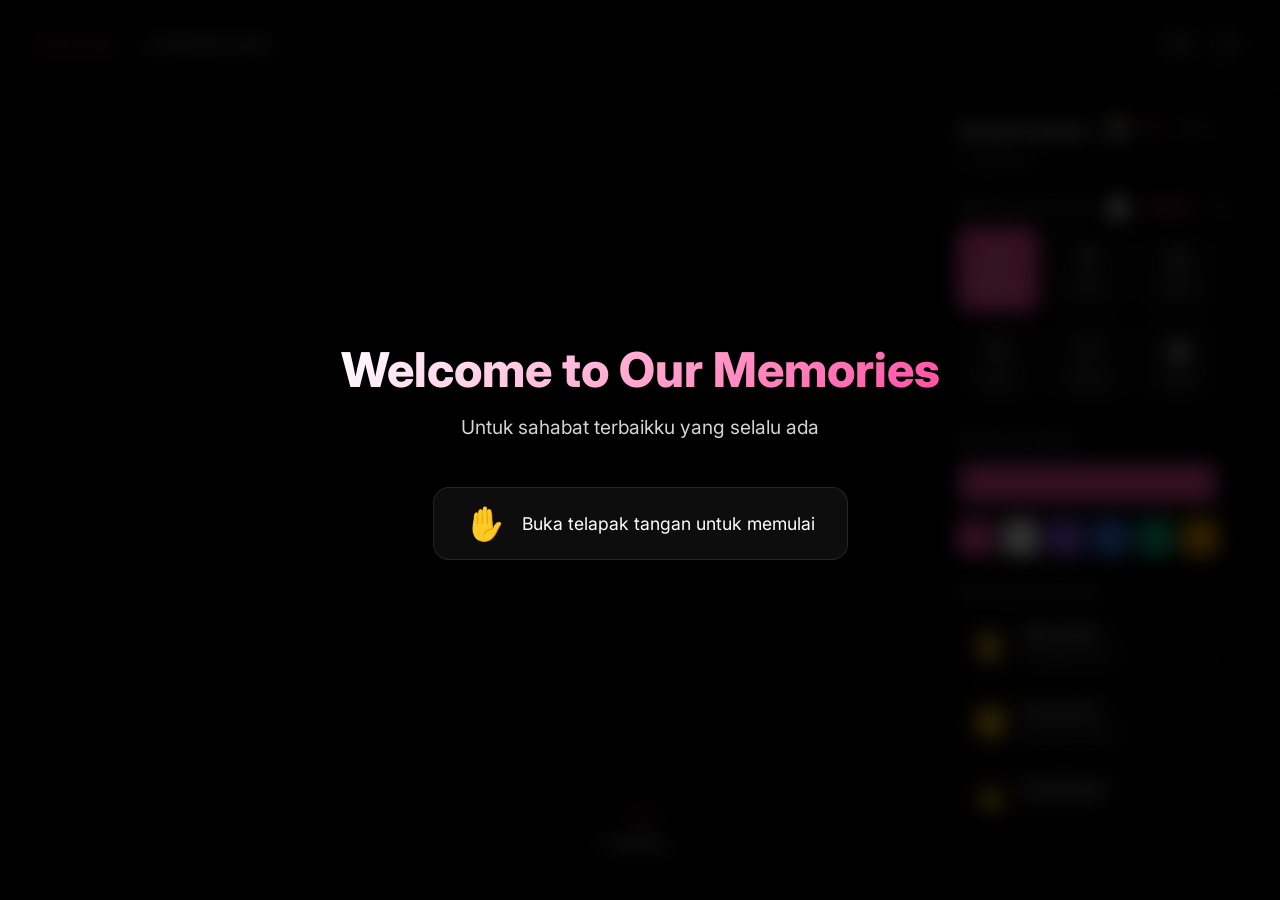
==== index.html @ 5438329a "feat: add project initialization with documentation and utilities - Add .gitignore to exclude images" ====
<!DOCTYPE html>
<html lang="id">
<head>
    <meta charset="UTF-8">
    <meta name="viewport" content="width=device-width, initial-scale=1.0">
    <title>For My Best Friend • 14.06.2026</title>
    <meta name="description" content="A gesture-based 3D interactive memory gallery">
    <link rel="stylesheet" href="style.css">
    <link rel="preconnect" href="https://fonts.googleapis.com">
    <link rel="preconnect" href="https://fonts.gstatic.com" crossorigin>
    <link href="https://fonts.googleapis.com/css2?family=Inter:wght@400;500;600;700;800&display=swap" rel="stylesheet">
</head>
<body>
    <!-- Navigation -->
    <nav class="navbar">
        <div class="nav-content">
            <div class="nav-brand">
                <span class="nav-date">14.06.2026</span>
                <span class="nav-divider">•</span>
                <span class="nav-title">For My Best Friend</span>
            </div>
            <div class="nav-actions">
                <button id="audioBtn" class="btn-icon" title="Toggle Audio">
                    <svg width="20" height="20" viewBox="0 0 24 24" fill="none" stroke="currentColor" stroke-width="2">
                        <polygon points="11 5 6 9 2 9 2 15 6 15 11 19 11 5"></polygon>
                        <path class="audio-wave" d="M15.54 8.46a5 5 0 0 1 0 7.07"></path>
                    </svg>
                </button>
                <button id="fullscreenBtn" class="btn-icon" title="Fullscreen">
                    <svg width="20" height="20" viewBox="0 0 24 24" fill="none" stroke="currentColor" stroke-width="2">
                        <path d="M8 3H5a2 2 0 0 0-2 2v3m18 0V5a2 2 0 0 0-2-2h-3m0 18h3a2 2 0 0 0 2-2v-3M3 16v3a2 2 0 0 0 2 2h3"/>
                    </svg>
                </button>
            </div>
        </div>
    </nav>

    <!-- Main Canvas -->
    <canvas id="canvas"></canvas>
    
    <!-- Hidden Video for Hand Tracking -->
    <video id="video" autoplay playsinline style="display: none;"></video>

    <!-- Control Panel -->
    <aside class="control-panel">
        <div class="panel-header">
            <h3>Visual Controls</h3>
            <div class="status">
                <div class="status-dot" id="status"></div>
                <span id="statusText">Initializing...</span>
            </div>
        </div>

        <!-- Pattern Selection -->
        <div class="control-group">
            <label>Particle Pattern</label>
            <div class="pattern-grid">
                <button class="pattern-btn active" data-pattern="sphere">
                    <span class="pattern-icon">●</span>
                    <span>Sphere</span>
                </button>
                <button class="pattern-btn" data-pattern="heart">
                    <span class="pattern-icon">♥</span>
                    <span>Heart</span>
                </button>
                <button class="pattern-btn" data-pattern="spiral">
                    <span class="pattern-icon">◎</span>
                    <span>Spiral</span>
                </button>
                <button class="pattern-btn" data-pattern="wave">
                    <span class="pattern-icon">≋</span>
                    <span>Wave</span>
                </button>
                <button class="pattern-btn" data-pattern="galaxy">
                    <span class="pattern-icon">✦</span>
                    <span>Galaxy</span>
                </button>
                <button class="pattern-btn" data-pattern="cube">
                    <span class="pattern-icon">▣</span>
                    <span>Cube</span>
                </button>
            </div>
        </div>

        <!-- Color Picker -->
        <div class="control-group">
            <label>Particle Color</label>
            <input type="color" id="colorPicker" value="#FF4FA2">
            <div class="color-presets">
                <button class="preset" data-color="#FF4FA2" style="--c: #FF4FA2"></button>
                <button class="preset" data-color="#FFFFFF" style="--c: #FFFFFF"></button>
                <button class="preset" data-color="#8B5CF6" style="--c: #8B5CF6"></button>
                <button class="preset" data-color="#3B82F6" style="--c: #3B82F6"></button>
                <button class="preset" data-color="#10B981" style="--c: #10B981"></button>
                <button class="preset" data-color="#F59E0B" style="--c: #F59E0B"></button>
            </div>
        </div>

        <!-- Gesture Guide -->
        <div class="control-group">
            <label>Gesture Controls</label>
            <div class="gesture-list">
                <div class="gesture-item">
                    <span class="g-icon">✋</span>
                    <div>
                        <strong>Open Hand</strong>
                        <small>Navigate photos</small>
                    </div>
                </div>
                <div class="gesture-item">
                    <span class="g-icon">✊</span>
                    <div>
                        <strong>Closed Fist</strong>
                        <small>Pause slideshow</small>
                    </div>
                </div>
                <div class="gesture-item">
                    <span class="g-icon">👆</span>
                    <div>
                        <strong>Point Finger</strong>
                        <small>View detail</small>
                    </div>
                </div>
            </div>
        </div>
    </aside>

    <!-- Photo Info -->
    <div class="photo-info">
        <div class="photo-counter">
            <span id="current">1</span> / <span id="total">10</span>
        </div>
        <div class="photo-title" id="title">Loading...</div>
    </div>

    <!-- Stats -->
    <div class="stats">
        <div class="stat">
            <span class="stat-icon">📸</span>
            <span class="stat-value" id="viewed">0</span>
            <span class="stat-label">Viewed</span>
        </div>
        <div class="stat">
            <span class="stat-icon">⏱️</span>
            <span class="stat-value" id="time">0:00</span>
            <span class="stat-label">Time</span>
        </div>
    </div>

    <!-- Gesture Indicator -->
    <div class="gesture-indicator" id="indicator">
        <div class="g-icon-large" id="gIcon">✋</div>
        <div class="g-status" id="gStatus">Detected</div>
    </div>

    <!-- Photo Detail Overlay -->
    <div class="overlay" id="overlay">
        <button class="close-btn" id="closeBtn">
            <svg width="24" height="24" viewBox="0 0 24 24" fill="none" stroke="currentColor" stroke-width="2">
                <line x1="18" y1="6" x2="6" y2="18"></line>
                <line x1="6" y1="6" x2="18" y2="18"></line>
            </svg>
        </button>
        <div class="overlay-content">
            <img id="overlayImg" src="" alt="">
            <div class="overlay-caption" id="overlayCaption"></div>
        </div>
    </div>

    <!-- Welcome Screen -->
    <div class="welcome" id="welcome">
        <h1>Welcome to Our Memories</h1>
        <p>Untuk sahabat terbaikku yang selalu ada</p>
        <div class="welcome-hint">
            <span>✋</span>
            <span>Buka telapak tangan untuk memulai</span>
        </div>
    </div>

    <!-- Progress Ring -->
    <svg class="progress-ring" id="progress" width="100" height="100">
        <circle cx="50" cy="50" r="45" stroke="rgba(255,79,162,0.2)" stroke-width="3" fill="none"/>
        <circle id="progressCircle" cx="50" cy="50" r="45" stroke="#FF4FA2" stroke-width="3" fill="none" 
                stroke-dasharray="283" stroke-dashoffset="283" transform="rotate(-90 50 50)"/>
    </svg>

    <!-- Scripts -->
    <script src="https://cdnjs.cloudflare.com/ajax/libs/three.js/r128/three.min.js"></script>
    <script src="https://cdn.jsdelivr.net/npm/@mediapipe/camera_utils/camera_utils.js"></script>
    <script src="https://cdn.jsdelivr.net/npm/@mediapipe/hands/hands.js"></script>
    <script src="script.js"></script>
</body>
</html>
---- style.css ----
/* ===== Variables ===== */
:root {
    --black: #000000;
    --white: #FFFFFF;
    --pink: #FF4FA2;
    --gray-100: #F5F5F5;
    --gray-200: #E5E5E5;
    --gray-300: #D4D4D4;
    --gray-400: #A3A3A3;
    --gray-500: #737373;
    --gray-600: #525252;
    --gray-700: #404040;
    --gray-800: #262626;
    --gray-900: #171717;
}

/* ===== Reset ===== */
* {
    margin: 0;
    padding: 0;
    box-sizing: border-box;
}

body {
    font-family: 'Inter', -apple-system, BlinkMacSystemFont, sans-serif;
    background: var(--black);
    color: var(--white);
    overflow: hidden;
    -webkit-font-smoothing: antialiased;
}

/* ===== Canvas ===== */
#canvas {
    position: fixed;
    inset: 0;
    z-index: 1;
    filter: contrast(1.1) brightness(1.05);
}

/* ===== Navbar ===== */
.navbar {
    position: fixed;
    top: 0;
    left: 0;
    right: 0;
    z-index: 100;
    padding: 1.5rem 2rem;
    backdrop-filter: blur(12px);
    background: rgba(0, 0, 0, 0.7);
    border-bottom: 1px solid rgba(255, 255, 255, 0.1);
}

.nav-content {
    max-width: 1600px;
    margin: 0 auto;
    display: flex;
    justify-content: space-between;
    align-items: center;
}

.nav-brand {
    display: flex;
    align-items: center;
    gap: 0.75rem;
    font-size: 0.875rem;
    font-weight: 500;
}

.nav-date {
    color: var(--pink);
    font-weight: 600;
    letter-spacing: 0.05em;
}

.nav-divider {
    color: var(--gray-500);
}

.nav-actions {
    display: flex;
    gap: 0.5rem;
}

.btn-icon {
    width: 40px;
    height: 40px;
    border: 1px solid rgba(255, 255, 255, 0.1);
    background: rgba(255, 255, 255, 0.05);
    border-radius: 12px;
    display: flex;
    align-items: center;
    justify-content: center;
    cursor: pointer;
    transition: all 0.2s;
    color: var(--white);
}

.btn-icon:hover {
    background: rgba(255, 255, 255, 0.1);
    transform: scale(1.05);
}

.btn-icon.muted .audio-wave {
    opacity: 0.3;
}

/* ===== Control Panel ===== */
.control-panel {
    position: fixed;
    right: 2rem;
    top: 50%;
    transform: translateY(-50%);
    width: 320px;
    max-height: 80vh;
    background: rgba(0, 0, 0, 0.8);
    backdrop-filter: blur(20px);
    border: 1px solid rgba(255, 255, 255, 0.1);
    border-radius: 24px;
    padding: 1.75rem;
    overflow-y: auto;
    z-index: 50;
    animation: slideIn 0.6s cubic-bezier(0.34, 1.56, 0.64, 1);
}

@keyframes slideIn {
    from {
        transform: translateY(-50%) translateX(100px);
        opacity: 0;
    }
    to {
        transform: translateY(-50%) translateX(0);
        opacity: 1;
    }
}

.control-panel::-webkit-scrollbar {
    width: 4px;
}

.control-panel::-webkit-scrollbar-thumb {
    background: var(--pink);
    border-radius: 2px;
}

.panel-header h3 {
    font-size: 1.25rem;
    font-weight: 700;
    margin-bottom: 0.75rem;
}

.status {
    display: flex;
    align-items: center;
    gap: 0.5rem;
    font-size: 0.8125rem;
    color: var(--gray-400);
}

.status-dot {
    width: 8px;
    height: 8px;
    border-radius: 50%;
    background: var(--gray-500);
    animation: pulse 2s infinite;
}

.status-dot.active {
    background: var(--pink);
}

@keyframes pulse {
    0%, 100% { opacity: 1; }
    50% { opacity: 0.5; }
}

.control-group {
    margin-top: 1.75rem;
}

.control-group label {
    display: block;
    font-size: 0.8125rem;
    font-weight: 600;
    color: var(--gray-400);
    margin-bottom: 0.75rem;
    text-transform: uppercase;
    letter-spacing: 0.05em;
}

/* Pattern Grid */
.pattern-grid {
    display: grid;
    grid-template-columns: repeat(3, 1fr);
    gap: 0.5rem;
}

.pattern-btn {
    background: rgba(255, 255, 255, 0.05);
    border: 1px solid rgba(255, 255, 255, 0.1);
    border-radius: 12px;
    padding: 1rem 0.5rem;
    cursor: pointer;
    transition: all 0.2s;
    display: flex;
    flex-direction: column;
    align-items: center;
    gap: 0.5rem;
    color: var(--white);
    font-size: 0.75rem;
}

.pattern-btn:hover {
    background: rgba(255, 255, 255, 0.1);
    transform: translateY(-2px);
}

.pattern-btn.active {
    background: var(--pink);
    border-color: var(--pink);
}

.pattern-icon {
    font-size: 1.5rem;
}

/* Color Picker */
#colorPicker {
    width: 100%;
    height: 48px;
    border: 1px solid rgba(255, 255, 255, 0.1);
    border-radius: 12px;
    cursor: pointer;
    background: transparent;
}

.color-presets {
    display: grid;
    grid-template-columns: repeat(6, 1fr);
    gap: 0.5rem;
    margin-top: 0.75rem;
}

.preset {
    aspect-ratio: 1;
    border-radius: 8px;
    cursor: pointer;
    border: 2px solid transparent;
    background: var(--c);
    transition: all 0.2s;
}

.preset:hover {
    transform: scale(1.1);
    border-color: var(--white);
}

/* Gesture List */
.gesture-list {
    display: flex;
    flex-direction: column;
    gap: 0.75rem;
}

.gesture-item {
    display: flex;
    align-items: center;
    gap: 0.75rem;
    padding: 0.75rem;
    background: rgba(255, 255, 255, 0.03);
    border: 1px solid rgba(255, 255, 255, 0.05);
    border-radius: 12px;
}

.g-icon {
    font-size: 1.75rem;
    width: 40px;
    text-align: center;
}

.gesture-item strong {
    display: block;
    font-size: 0.875rem;
    margin-bottom: 0.125rem;
}

.gesture-item small {
    font-size: 0.75rem;
    color: var(--gray-400);
}

/* ===== Photo Info ===== */
.photo-info {
    position: fixed;
    bottom: 2rem;
    left: 50%;
    transform: translateX(-50%);
    background: rgba(0, 0, 0, 0.8);
    backdrop-filter: blur(20px);
    border: 1px solid rgba(255, 255, 255, 0.1);
    border-radius: 16px;
    padding: 1rem 1.5rem;
    text-align: center;
    z-index: 50;
    animation: float 3s ease-in-out infinite;
}

@keyframes float {
    0%, 100% { transform: translateX(-50%) translateY(0); }
    50% { transform: translateX(-50%) translateY(-10px); }
}

.photo-counter {
    font-size: 0.875rem;
    font-weight: 600;
    color: var(--pink);
    margin-bottom: 0.5rem;
}

.photo-title {
    font-size: 1rem;
    font-weight: 500;
    max-width: 400px;
    white-space: nowrap;
    overflow: hidden;
    text-overflow: ellipsis;
}

/* ===== Stats ===== */
.stats {
    position: fixed;
    top: 6rem;
    right: 2rem;
    display: flex;
    flex-direction: column;
    gap: 1rem;
    z-index: 50;
}

.stat {
    background: rgba(0, 0, 0, 0.8);
    backdrop-filter: blur(20px);
    border: 1px solid rgba(255, 255, 255, 0.1);
    border-radius: 16px;
    padding: 1rem;
    display: flex;
    align-items: center;
    gap: 0.75rem;
    min-width: 140px;
}

.stat-icon {
    font-size: 1.5rem;
}

.stat-value {
    font-size: 1.25rem;
    font-weight: 700;
    color: var(--pink);
}

.stat-label {
    font-size: 0.75rem;
    color: var(--gray-400);
    text-transform: uppercase;
}

/* ===== Gesture Indicator ===== */
.gesture-indicator {
    position: fixed;
    top: 50%;
    left: 2rem;
    transform: translateY(-50%);
    background: rgba(0, 0, 0, 0.8);
    backdrop-filter: blur(20px);
    border: 1px solid rgba(255, 255, 255, 0.1);
    border-radius: 24px;
    padding: 1.5rem;
    text-align: center;
    opacity: 0;
    transition: opacity 0.3s;
    z-index: 50;
}

.gesture-indicator.active {
    opacity: 1;
}

.g-icon-large {
    font-size: 3rem;
    margin-bottom: 0.75rem;
    animation: bounce 1s infinite;
}

@keyframes bounce {
    0%, 100% { transform: translateY(0); }
    50% { transform: translateY(-10px); }
}

.g-status {
    font-size: 0.875rem;
    font-weight: 600;
    color: var(--pink);
}

/* ===== Overlay ===== */
.overlay {
    position: fixed;
    inset: 0;
    background: rgba(0, 0, 0, 0.95);
    backdrop-filter: blur(20px);
    display: flex;
    align-items: center;
    justify-content: center;
    opacity: 0;
    visibility: hidden;
    transition: all 0.4s;
    z-index: 200;
}

.overlay.active {
    opacity: 1;
    visibility: visible;
}

.close-btn {
    position: absolute;
    top: 2rem;
    right: 2rem;
    width: 48px;
    height: 48px;
    background: rgba(255, 255, 255, 0.1);
    border: 1px solid rgba(255, 255, 255, 0.2);
    border-radius: 50%;
    display: flex;
    align-items: center;
    justify-content: center;
    cursor: pointer;
    transition: all 0.2s;
    color: var(--white);
}

.close-btn:hover {
    background: var(--pink);
    transform: scale(1.1);
}

.overlay-content {
    max-width: 90vw;
    max-height: 90vh;
    text-align: center;
}

.overlay-content img {
    max-width: 100%;
    max-height: 80vh;
    border-radius: 24px;
    animation: zoomIn 0.5s cubic-bezier(0.34, 1.56, 0.64, 1);
}

@keyframes zoomIn {
    from {
        transform: scale(0.8);
        opacity: 0;
    }
    to {
        transform: scale(1);
        opacity: 1;
    }
}

.overlay-caption {
    margin-top: 1.5rem;
    font-size: 1.125rem;
    font-weight: 500;
    animation: slideUp 0.6s ease 0.2s both;
}

@keyframes slideUp {
    from {
        transform: translateY(20px);
        opacity: 0;
    }
    to {
        transform: translateY(0);
        opacity: 1;
    }
}

/* ===== Welcome ===== */
.welcome {
    position: fixed;
    inset: 0;
    display: flex;
    flex-direction: column;
    justify-content: center;
    align-items: center;
    background: rgba(0, 0, 0, 0.8);
    backdrop-filter: blur(10px);
    text-align: center;
    z-index: 300;
    opacity: 1;
    transition: opacity 0.8s;
}

.welcome.hidden {
    opacity: 0;
    pointer-events: none;
}

.welcome h1 {
    font-size: 3rem;
    font-weight: 800;
    margin-bottom: 1rem;
    background: linear-gradient(135deg, #FFFFFF, #FF4FA2);
    -webkit-background-clip: text;
    -webkit-text-fill-color: transparent;
}

.welcome p {
    font-size: 1.2rem;
    color: var(--gray-300);
    margin-bottom: 3rem;
}

.welcome-hint {
    display: flex;
    align-items: center;
    gap: 1rem;
    padding: 1rem 2rem;
    background: rgba(255, 255, 255, 0.05);
    border: 1px solid rgba(255, 255, 255, 0.1);
    border-radius: 16px;
    font-size: 1.1rem;
}

.welcome-hint span:first-child {
    font-size: 2rem;
    animation: bounce 2s infinite;
}

/* ===== Progress Ring ===== */
.progress-ring {
    position: fixed;
    top: 50%;
    left: 50%;
    transform: translate(-50%, -50%);
    opacity: 0;
    transition: opacity 0.3s;
    pointer-events: none;
    z-index: 10;
}

.progress-ring.active {
    opacity: 1;
}

#progressCircle {
    transition: stroke-dashoffset 0.5s;
    filter: drop-shadow(0 0 10px var(--pink));
}

/* ===== Responsive ===== */
@media (max-width: 768px) {
    .navbar {
        padding: 1rem;
    }

    .control-panel {
        right: 1rem;
        width: 280px;
    }

    .stats {
        right: 1rem;
        scale: 0.9;
    }

    .gesture-indicator {
        left: 1rem;
    }

    .welcome h1 {
        font-size: 2rem;
    }
}
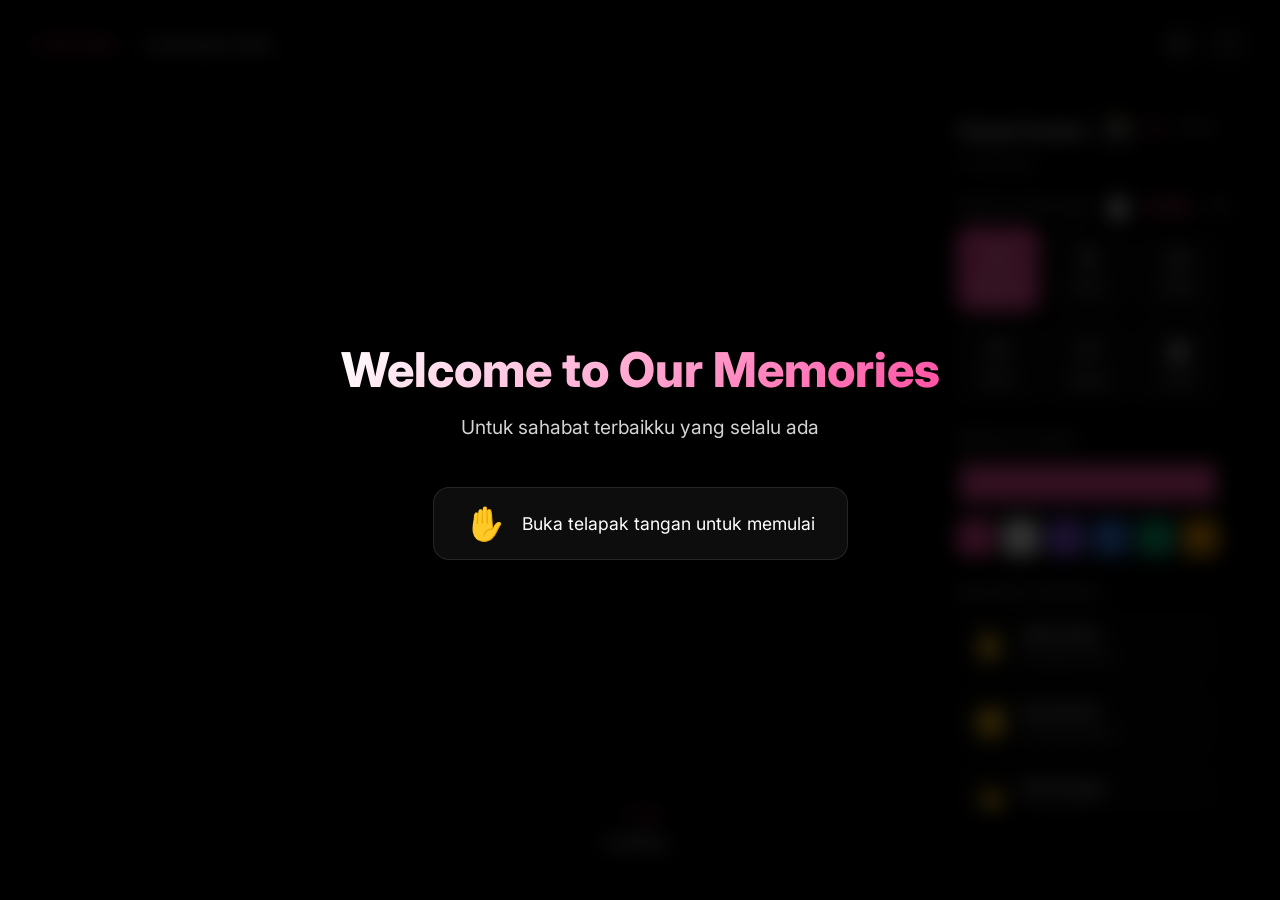
==== commit b33890a4: "feat(supabase): add Supabase integration with setup guide and alternative scripts - Add comprehensiv" ====
--- a/index.html
+++ b/index.html
@@ -188,6 +188,9 @@
     <script src="https://cdnjs.cloudflare.com/ajax/libs/three.js/r128/three.min.js"></script>
     <script src="https://cdn.jsdelivr.net/npm/@mediapipe/camera_utils/camera_utils.js"></script>
     <script src="https://cdn.jsdelivr.net/npm/@mediapipe/hands/hands.js"></script>
-    <script src="script.js"></script>
+    <!-- Supabase Client -->
+    <script src="https://cdn.jsdelivr.net/npm/@supabase/supabase-js@2"></script>
+    <!-- Use script-supabase.js for Supabase integration -->
+    <script src="script-supabase.js"></script>
 </body>
 </html>
